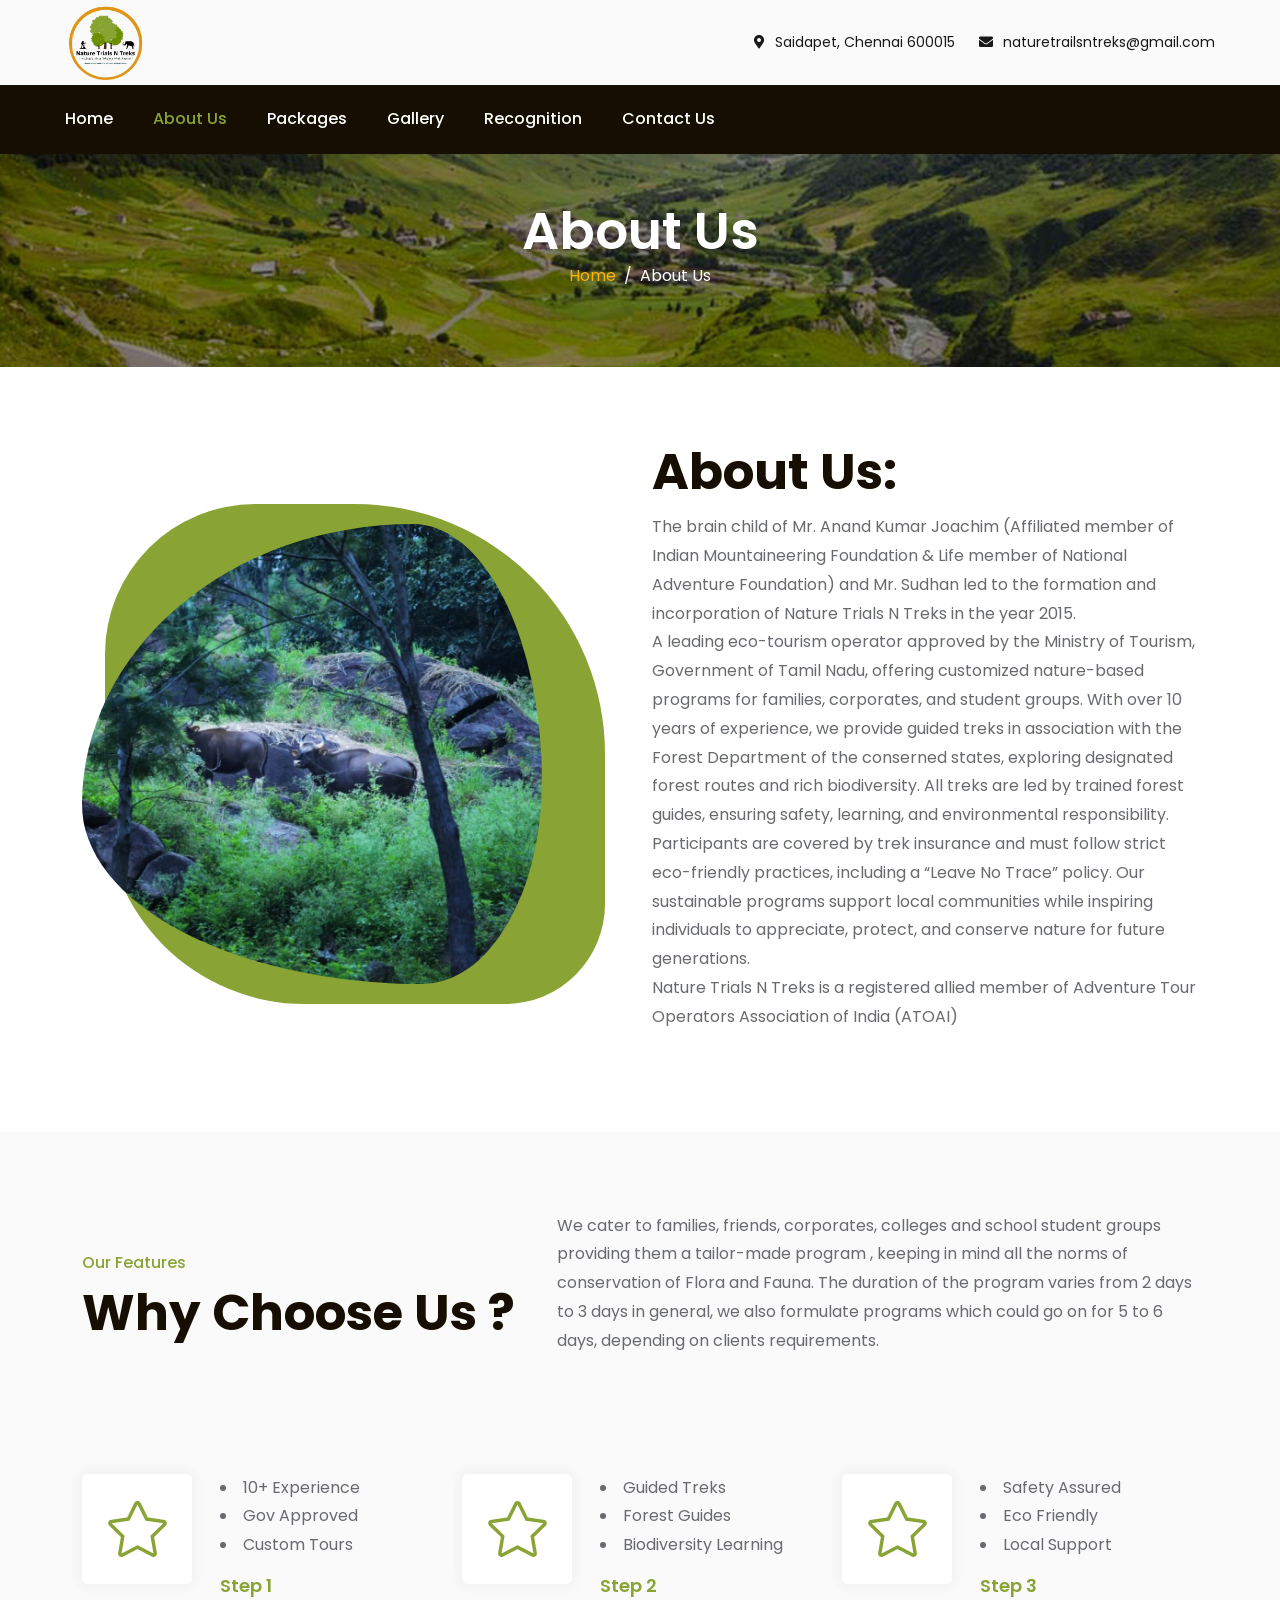
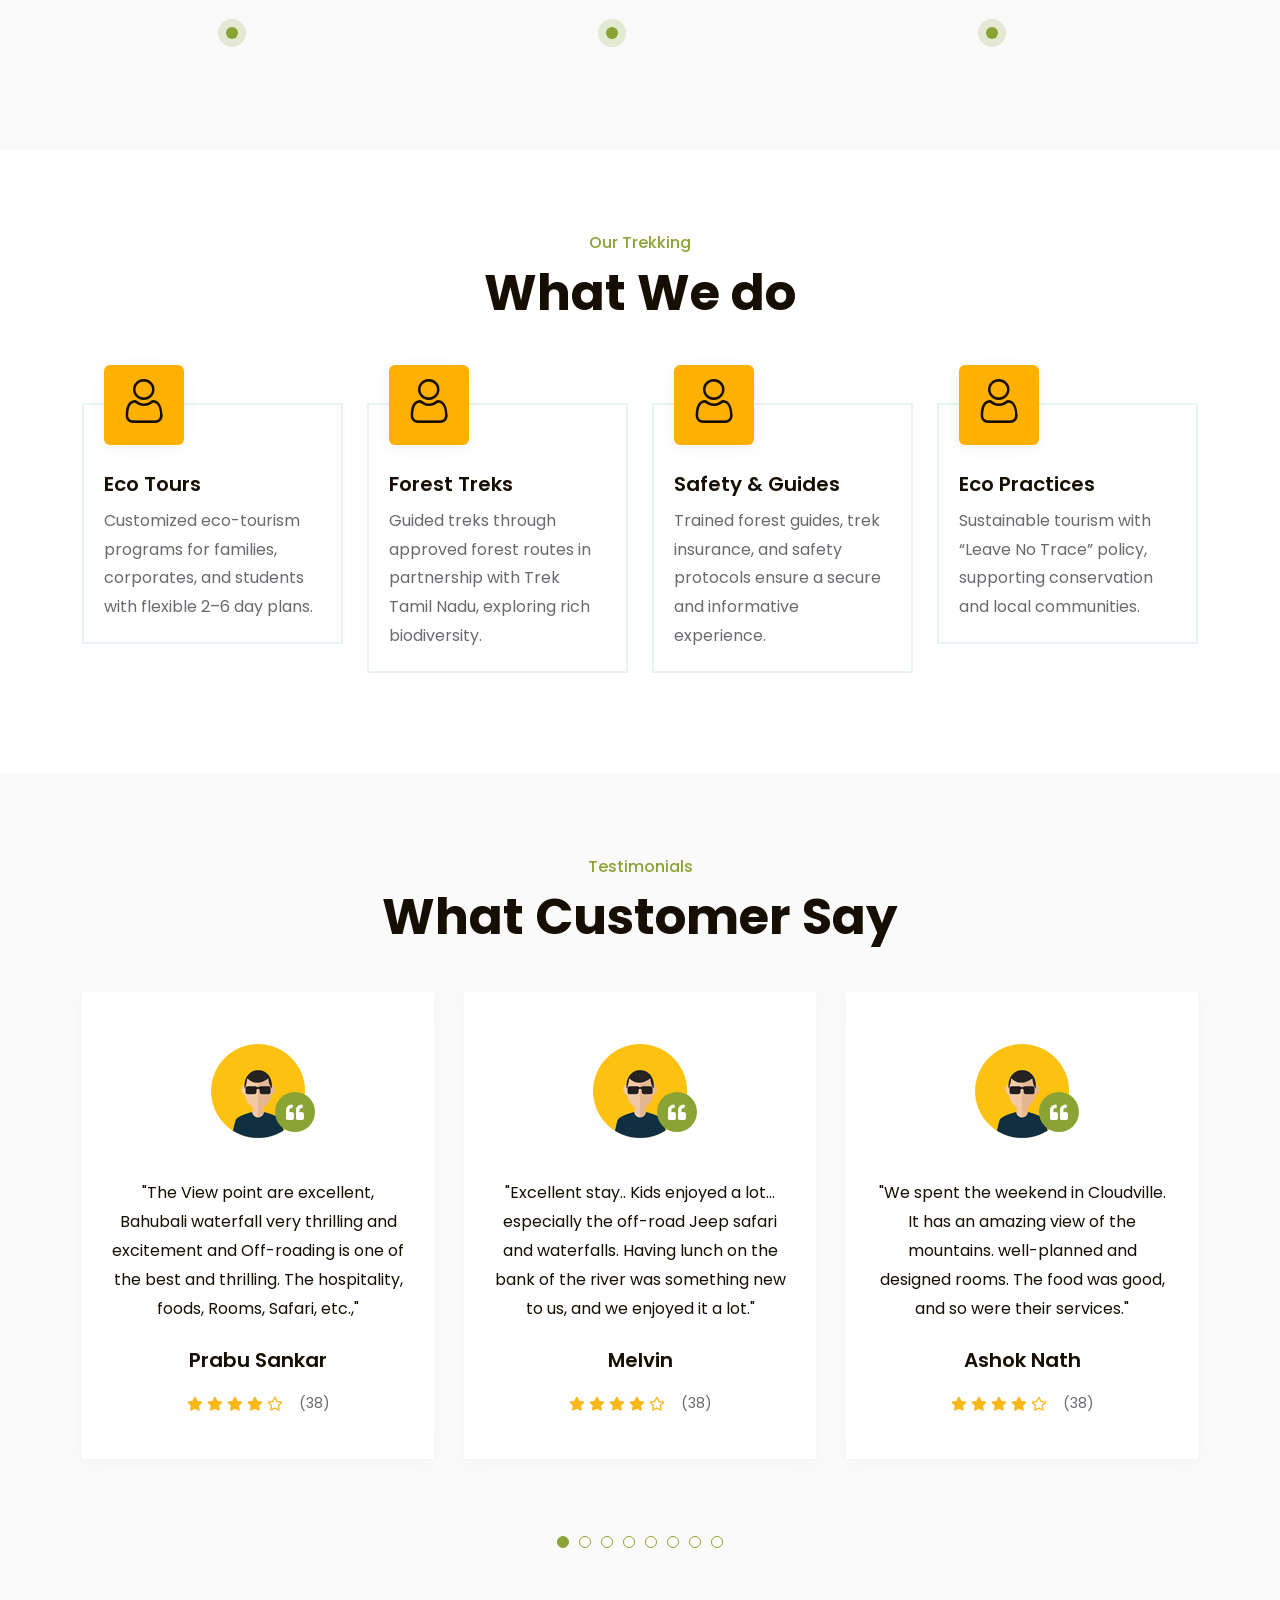
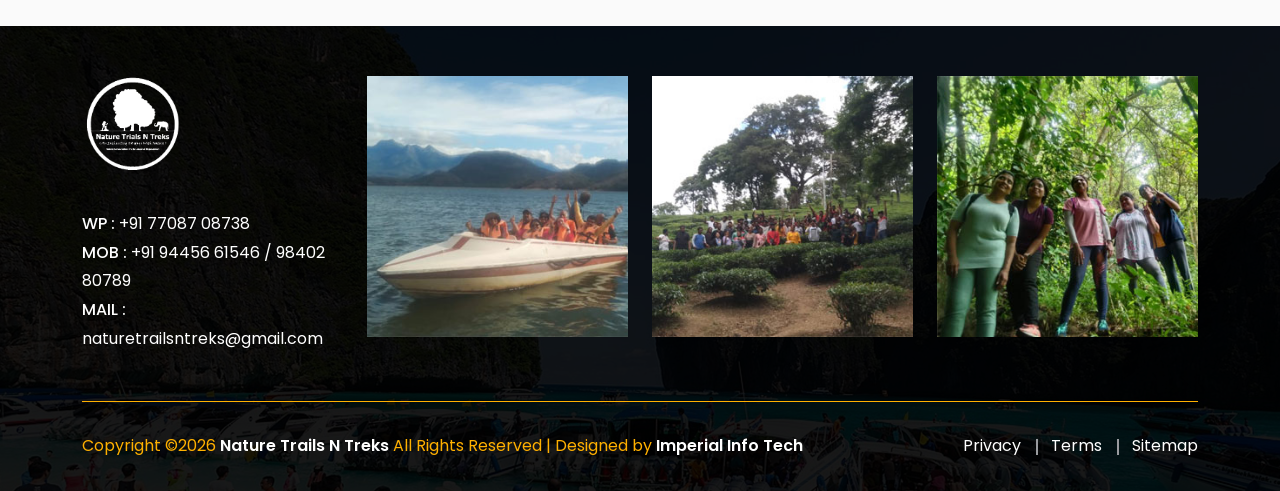
==== about.html @ 957588f3 "ssss" ====
<!DOCTYPE HTML>
<html lang="en">

<head>
  <meta charset="UTF-8">
  <meta name="viewport" content="width=device-width, initial-scale=1">
  <title>About Nature Trails N Treks | Eco Tourism & Guided Treks in Tamil Nadu</title>
  <meta name="title" content="About Nature Trails N Treks | Eco Tourism & Guided Treks in Tamil Nadu">
  <meta name="description"
    content="Learn about Nature Trails N Treks, a Tamil Nadu eco-tourism operator offering guided treks, nature programs, and responsible outdoor experiences.">
  <meta name="keywords"
    content="about Nature Trails N Treks, eco tourism Tamil Nadu, guided treks Tamil Nadu, responsible trekking, nature programs, Trek Tamil Nadu, outdoor learning">
  <meta name="author" content="Nature Trails N Treks">
  <meta name="robots" content="index, follow">
  <meta name="theme-color" content="#160e00">
  <link rel="canonical" href="https://naturetrailsntreks.com/about.html">

  <!-- Open Graph / Facebook -->
  <meta property="og:type" content="website">
  <meta property="og:url" content="https://naturetrailsntreks.com/about.html">
  <meta property="og:title" content="About Nature Trails N Treks | Eco Tourism & Guided Treks">
  <meta property="og:description"
    content="Discover our sustainable nature programs, trained forest guides, eco-friendly trekking practices, and commitment to conservation.">
  <meta property="og:image" content="https://naturetrailsntreks.com/assets/img/about-page.jpg">
  <meta property="og:site_name" content="Nature Trails N Treks">
  <meta property="og:locale" content="en_IN">

  <!-- Twitter -->
  <meta name="twitter:card" content="summary_large_image">
  <meta name="twitter:url" content="https://naturetrailsntreks.com/about.html">
  <meta name="twitter:title" content="About Nature Trails N Treks | Eco Tourism & Guided Treks">
  <meta name="twitter:description"
    content="Learn about our guided treks, eco-tourism programs, trained forest guides, and responsible travel practices in Tamil Nadu.">
  <meta name="twitter:image" content="https://naturetrailsntreks.com/assets/img/about-page.jpg">
  <link href="assets/css/plugins/bootstrap.min.css" rel="stylesheet">
  <link href="assets/css/plugins/slick.css" rel="stylesheet">
  <link href="assets/css/plugins/ion.rangeSlider.min.css" rel="stylesheet">
  <link href="assets/css/plugins/magnific-popup.css" rel="stylesheet">
  <link href="assets/css/plugins/nice-select.css" rel="stylesheet">
  <link href="assets/css/style.css" rel="stylesheet">
  <link rel="stylesheet" class="color-changing" href="assets/css/style.css">
  <link href="assets/fonts/flaticon/flaticon.css" rel="stylesheet">
  <link rel="icon" type="image/png" sizes="32x32" href="favicon.png">
  <link href="assets/fonts/font-awesome.min.css" rel="stylesheet">

</head>

<body class="btn-style-5 sigma_header-absolute btn-rounded sidebar-style-9">
  <!--Section Start-->

  <div class="sigma_aside-overlay aside-trigger-right">
  </div>
  <aside class="sigma_aside">

    <div class="sigma_logo-wrapper">
      <a class="sigma_logo" href="index.html">
        <img src="assets/img/logo.png" width="100px" alt="logo">
      </a>
    </div>
    <ul class="navbar-nav">
      <li class="menu-item">
        <a href="index.html">Home</a>

      </li>

      <li class="menu-item ">
        <a href="about.html">About Us</a>

      </li>
      <li class="menu-item ">
        <a href="packages.html">Packages</a>

      </li>
      <li class="menu-item">
        <a href="gallery.html">Gallery</a>

      </li>
      <li class="menu-item">
        <a href="recognitions.html">Blog</a>

      </li>
      <li class="menu-item">
        <a href="contact.html">Contact Us</a>

      </li>
    </ul>

    <ul class="sigma_header-controls-inner d-flex ptt">
      <li class="aside-toggle aside-trigger">
        <span></span>
        <span></span>
        <span></span>
      </li>
    </ul>
  </aside>
  <div class="sigma_aside-overlay aside-trigger">
  </div>
  <header class="sigma_header header-absolute style-5 other can-sticky">
    <div class="sigma_header-top dark-bg d-none d-md-block" style="background-color: #fafafa">
      <div class="container-fluid">
        <div class="sigma_header-top-inner">

          <div class="sigma_logo-wrapper">
            <a class="sigma_logo" href="index.html">
              <img src="./logont.png" alt="logo" width="80px">
            </a>
          </div>

          <div class="sigma_header-top-links">
            <ul class="sigma_header-top-nav">

              <li>
                <a href="#0" style="color: #000;">
                  <i class="fa fa-map-marker-alt"></i>
                  Saidapet, Chennai 600015
                </a>
              </li>

              <li>
                <a href="mailto: naturetrailsntreks@gmail.com" style="color: #000;">
                  <i class="fa fa-envelope"></i>
                  naturetrailsntreks@gmail.com
                </a>
              </li>



            </ul>
          </div>

        </div>
      </div>
    </div>
    <div class="sigma_header-middle">
      <div class="container-fluid" style="background-color: #160e00;">
        <div class="navbar">
          <div class="sigma_logo-wrapper dn">
            <a class="sigma_logo" href="index.html">
              <img src="assets/img/logo-light.png" alt="logo" width="60px">
            </a>
          </div>
          <ul class="navbar-nav">
            <li class="menu-item menu-item-has-children ">
              <a href="index.html">Home</a>

            </li>

            <li class="menu-item menu-item-has-children active">
              <a href="about.html">About Us</a>

            </li>
            <li class="menu-item menu-item-has-children">
              <a href="packages.html">Packages</a>

            </li>

            <li class="menu-item menu-item-has-children">
              <a href="gallery.html">Gallery</a>

            </li>
            <li class="menu-item menu-item-has-children">
              <a href="recognitions.html">Recognition</a>

            </li>
            <li class="menu-item menu-item-has-children">
              <a href="contact.html">Contact Us</a>

            </li>
          </ul>

          <div class="sigma_header-controls style-2">
            <ul class="sigma_header-controls-inner">
              <li class="aside-toggle aside-trigger">
                <span></span>
                <span></span>
                <span></span>
              </li>
            </ul>
          </div>
        </div>
      </div>
    </div>
  </header>
  <div class="search-form-wrapper">
    <div class="search-trigger sigma_close">
      <span></span>
      <span></span>
    </div>
    <form class="search-form" method="post">
      <input type="text" placeholder="Search..." value="">
      <button type="submit" class="search-btn">
        <i class="fal fa-search m-0"></i>
      </button>
    </form>
  </div>
  <!--Section End-->
  <!--Section Start-->
  <div class="sigma_banner style-8 with-form">
    <div class="sigma_banner-slider">
      <div class="banner-slider-inner bg-center bg-cover dark-overlay ptab"
        style="background-image: url('assets/img/laboratory/1920x1280.jpg');">
        <div class="sigma_banner-text text-center">
          <div class="container">
            <div class="sigma_subheader-inner">
              <h1 style="color: #fff;">About Us</h1>
            </div>
            <ol class="breadcrumb">
              <li class="breadcrumb-item">
                <a class="btn-link" href="#">Home</a>
              </li>
              <li class="breadcrumb-item active" aria-current="page" style="color: #fff;">About Us</li>
            </ol>
          </div>
        </div>
      </div>
    </div>
  </div>
  <!--Section End-->
  <!--Section Start-->
  <div class="section section-padding">
    <div class="container pdtp1 pdbt2">
      <div class="row align-items-center">
        <div class="col-lg-6">
          <div class="sigma_about style-9 w-100 h-100">
            <div class="sigma_about-image-wrapper">
              <div class="sigma_about-image">
                <img src="assets/img/about-page.jpg" alt="img">
              </div>
            </div>
          </div>
        </div>
        <div class="col-lg-6">
          <div class="sigma_about style-9 mt-5 mt-lg-0">
            <div class="section-title">
              <h3 class="title mb-3">About Us:</h3>
            </div>
            <div class="sigma_about-content">
              <div class="row">
                <div class="col-md-12">
                  <div class="sigma_info style-15">
                    <div class="sigma_info-description">
                      <p>The brain child of Mr. Anand Kumar Joachim (Affiliated member of Indian Mountaineering
                        Foundation & Life member of National Adventure Foundation) and Mr. Sudhan led to the formation
                        and incorporation of Nature Trials N Treks in the year 2015.</p>
                      <p>A leading eco-tourism operator approved by the Ministry of Tourism, Government of Tamil Nadu,
                        offering customized nature-based programs for families, corporates, and student groups. With
                        over 10 years of experience, we provide guided treks in association with the Forest Department
                        of the conserned states, exploring designated forest routes and rich biodiversity. All treks are
                        led by trained forest guides, ensuring safety, learning, and environmental responsibility.
                        Participants are covered by trek insurance and must follow strict eco-friendly practices,
                        including a “Leave No Trace” policy. Our sustainable programs support local communities while
                        inspiring individuals to appreciate, protect, and conserve nature for future generations. <br>
                        Nature Trials N Treks is a registered allied member of Adventure Tour Operators Association of
                        India (ATOAI)
                      </p>

                    </div>
                  </div>
                </div>

              </div>

            </div>
          </div>
        </div>
      </div>
    </div>
  </div>
  <!--Section End-->

  <!--Section Start-->
  <div class="section section-padding bg-gray">
    <div class="container pdtp1">
      <div class="row align-items-center mb-5">
        <div class="col-lg-5">
          <div class="section-title">
            <span class="subtitle">Our Features</span>
            <h3 class="title mb-0">Why Choose Us ?</h3>
          </div>
        </div>
        <div class="col-lg-7">
          <p class="mb-0">
          <p>
            We cater to families, friends, corporates, colleges and school student groups providing them a tailor-made
            program , keeping in mind all the norms of conservation of Flora and Fauna.

            The duration of the program varies from 2 days to 3 days in general, we also formulate programs which could
            go on for 5 to 6 days, depending on clients requirements.
          </p>
          </p>
        </div>
        <div class="pdtp"></div>

      </div>
      <div class="row sigma_info-wrapper style-25">
        <div class="col-lg-4 col-md-6">
          <div class="sigma_info style-25 d-block d-xl-flex">
            <div class="sigma_info-title">
              <span class="sigma_info-icon">

                <i class="fal fa-star"></i>

              </span>
            </div>
            <div class="sigma_info-description mt-4 mt-xl-0">
              <li>10+ Experience</li>

              <li>Gov Approved</li>

              <li>Custom Tours</li>
              <span class="steps">Step 1</span>
              <span class="pulsive-dot"></span>
            </div>
          </div>
        </div>
        <div class="col-lg-4 col-md-6">
          <div class="sigma_info style-25 d-block d-xl-flex">
            <div class="sigma_info-title">
              <span class="sigma_info-icon">

                <i class="fal fa-star"></i>

              </span>
            </div>
            <div class="sigma_info-description mt-4 mt-xl-0">
              <li>Guided Treks</li>

              <li>Forest Guides</li>

              <li>Biodiversity Learning</li>
              <span class="steps">Step 2</span>
              <span class="pulsive-dot"></span>
            </div>
          </div>
        </div>
        <div class="col-lg-4 col-md-6">
          <div class="sigma_info style-25 d-block d-xl-flex">
            <div class="sigma_info-title">
              <span class="sigma_info-icon">

                <i class="fal fa-star"></i>

              </span>
            </div>
            <div class="sigma_info-description mt-4 mt-xl-0">
              <li>Safety Assured</li>

              <li>Eco Friendly</li>

              <li>Local Support</li>
              <span class="steps">Step 3</span>
              <span class="pulsive-dot"></span>
            </div>
          </div>
        </div>
      </div>
    </div>
  </div>
  <!--Section End-->

  <!--Section Start-->
  <div class="section section-padding">
    <div class="container pdtp1">
      <div class="section-title centered">
        <span class="subtitle">Our Trekking</span>
        <h3 class="title">What We do</h3>
      </div>
      <div class="row">
        <div class="col-lg-3 col-md-4 col-sm-6">
          <div class="sigma_service style-16">
            <div class="sigma_service-thumb">
              <i class="flaticon-user"></i>
            </div>
            <div class="sigma_service-body">
              <h5>
                <a href="#0">Eco Tours</a>
              </h5>
              <p>
                Customized eco-tourism programs for families, corporates, and students with flexible 2–6 day plans.
              </p>

            </div>
          </div>
        </div>
        <div class="col-lg-3 col-md-4 col-sm-6">
          <div class="sigma_service style-16">
            <div class="sigma_service-thumb">
              <i class="flaticon-user"></i>
            </div>
            <div class="sigma_service-body">
              <h5>
                <a href="#0">Forest Treks</a>
              </h5>
              <p>
                Guided treks through approved forest routes in partnership with Trek Tamil Nadu, exploring rich
                biodiversity.
              </p>

            </div>
          </div>
        </div>
        <div class="col-lg-3 col-md-4 col-sm-6">
          <div class="sigma_service style-16">
            <div class="sigma_service-thumb">
              <i class="flaticon-user"></i>
            </div>
            <div class="sigma_service-body">
              <h5>
                <a href="#0">Safety & Guides</a>
              </h5>
              <p>
                Trained forest guides, trek insurance, and safety protocols ensure a secure and informative experience.
              </p>

            </div>
          </div>
        </div>
        <div class="col-lg-3 col-md-4 col-sm-6">
          <div class="sigma_service style-16">
            <div class="sigma_service-thumb">
              <i class="flaticon-user"></i>
            </div>
            <div class="sigma_service-body">
              <h5>
                <a href="#0">Eco Practices</a>
              </h5>
              <p>
                Sustainable tourism with “Leave No Trace” policy, supporting conservation and local communities.
              </p>

            </div>
          </div>
        </div>
      </div>


    </div>
  </div>
  <!--Section End-->



  <!--Section End-->



  <!--Section Start-->
  <div class="section section-padding bg-gray">
    <div class="container pdtp1 pdbt2">
      <div class="section-title centered">
        <span class="subtitle">Testimonials</span>
        <h3 class="title">What Customer Say</h3>
      </div>
      <div class="sigma_testimonial-slider-5">
        <div class="sigma_testimonial bg-white  style-13">
          <div class="sigma_testimonial-thumb">
            <img src="assets/img/home-1/100x100.png" alt="testimonial">
            <span class="fas fa-quote-left sigma_testimonial-icon"></span>
          </div>
          <div class="sigma_testimonial-body">
            <p style="color: #160e00;">"Excellent stay.. Kids enjoyed a lot… especially the off-road Jeep safari and
              waterfalls. Having lunch on the bank of the river was something new to us, and we enjoyed it a lot."</p>
            <div class="sigma_author-block">
              <h5>
                Melvin
              </h5>
              <div class="sigma_rating">
                <i class="fas fa-star"></i>
                <i class="fas fa-star"></i>
                <i class="fas fa-star"></i>
                <i class="fas fa-star"></i>
                <i class="far fa-star"></i>
                <span class="ms-3">(38)</span>
              </div>
            </div>
          </div>
        </div>
        <div class="sigma_testimonial bg-white style-13">
          <div class="sigma_testimonial-thumb">
            <img src="assets/img/home-1/100x100-0.png" alt="testimonial">
            <span class="fas fa-quote-left sigma_testimonial-icon"></span>
          </div>
          <div class="sigma_testimonial-body">
            <p style="color: #160e00;">"We spent the weekend in Cloudville. It has an amazing view of the mountains.
              well-planned and designed rooms. The food was good, and so were their services."</p>
            <div class="sigma_author-block">
              <h5>

                Ashok Nath

              </h5>
              <div class="sigma_rating">
                <i class="fas fa-star"></i>
                <i class="fas fa-star"></i>
                <i class="fas fa-star"></i>
                <i class="fas fa-star"></i>
                <i class="far fa-star"></i>
                <span class="ms-3">(38)</span>
              </div>
            </div>
          </div>
        </div>
        <div class="sigma_testimonial bg-white style-13">
          <div class="sigma_testimonial-thumb">
            <img src="assets/img/home-1/100x100-1.png" alt="testimonial">
            <span class="fas fa-quote-left sigma_testimonial-icon"></span>
          </div>
          <div class="sigma_testimonial-body">
            <p style="color: #160e00;">"Awesome place to stay and friendly staff. We stayed there for two days, and they
              coordinated everything for our local visits. Highly recommended for families, it's a calm place."</p>
            <div class="sigma_author-block">
              <h5>

                Nagarajan

              </h5>
              <div class="sigma_rating">
                <i class="fas fa-star"></i>
                <i class="fas fa-star"></i>
                <i class="fas fa-star"></i>
                <i class="fas fa-star"></i>
                <i class="far fa-star"></i>
                <span class="ms-3">(38)</span>
              </div>
            </div>
          </div>
        </div>
        <div class="sigma_testimonial bg-white style-13">
          <div class="sigma_testimonial-thumb">
            <img src="assets/img/home-1/100x100-0.png" alt="testimonial">
            <span class="fas fa-quote-left sigma_testimonial-icon"></span>
          </div>
          <div class="sigma_testimonial-body">
            <p style="color: #160e00;">"We spent a girls' weekend at the Farmville Resort and had the best time ever!
              The hotel atmosphere was great and was more than what we were originally expecting!"</p>
            <div class="sigma_author-block">
              <h5>

                Chinmayi

              </h5>
              <div class="sigma_rating">
                <i class="fas fa-star"></i>
                <i class="fas fa-star"></i>
                <i class="fas fa-star"></i>
                <i class="fas fa-star"></i>
                <i class="far fa-star"></i>
                <span class="ms-3">(38)</span>
              </div>
            </div>
          </div>
        </div>

        <div class="sigma_testimonial bg-white style-13">
          <div class="sigma_testimonial-thumb">
            <img src="assets/img/home-1/100x100-0.png" alt="testimonial">
            <span class="fas fa-quote-left sigma_testimonial-icon"></span>
          </div>
          <div class="sigma_testimonial-body">
            <p style="color: #160e00;">"The location is amazing, the off-road experience and the way things are
              organized it's brilliant. Hospitality is amazing, amazing food quality, taste etc. "</p>
            <div class="sigma_author-block">
              <h5>

                Arun

              </h5>
              <div class="sigma_rating">
                <i class="fas fa-star"></i>
                <i class="fas fa-star"></i>
                <i class="fas fa-star"></i>
                <i class="fas fa-star"></i>
                <i class="far fa-star"></i>
                <span class="ms-3">(38)</span>
              </div>
            </div>
          </div>
        </div>

        <div class="sigma_testimonial bg-white style-13">
          <div class="sigma_testimonial-thumb">
            <img src="assets/img/home-1/100x100-0.png" alt="testimonial">
            <span class="fas fa-quote-left sigma_testimonial-icon"></span>
          </div>
          <div class="sigma_testimonial-body">
            <p style="color: #160e00;">"Very nice place wonderful moment, marakka mudiya ninaivugal, kandippa ellarum
              ponga,adventure trekking kupdu povanga angaye oru river la namaku lunch um kodukkuranga. "</p>
            <div class="sigma_author-block">
              <h5>

                Samdasan Karthi

              </h5>
              <div class="sigma_rating">
                <i class="fas fa-star"></i>
                <i class="fas fa-star"></i>
                <i class="fas fa-star"></i>
                <i class="fas fa-star"></i>
                <i class="far fa-star"></i>
                <span class="ms-3">(38)</span>
              </div>
            </div>
          </div>
        </div>

        <div class="sigma_testimonial bg-white style-13">
          <div class="sigma_testimonial-thumb">
            <img src="assets/img/home-1/100x100-0.png" alt="testimonial">
            <span class="fas fa-quote-left sigma_testimonial-icon"></span>
          </div>
          <div class="sigma_testimonial-body">
            <p style="color: #160e00;">"We have visited the place and its absolute pleasent to stay. People's have taken
              a complete care on the guest.Beautiful location and view points are awesome."</p>
            <div class="sigma_author-block">
              <h5>

                Nivethan S

              </h5>
              <div class="sigma_rating">
                <i class="fas fa-star"></i>
                <i class="fas fa-star"></i>
                <i class="fas fa-star"></i>
                <i class="fas fa-star"></i>
                <i class="far fa-star"></i>
                <span class="ms-3">(38)</span>
              </div>
            </div>
          </div>
        </div>

        <div class="sigma_testimonial bg-white style-13">
          <div class="sigma_testimonial-thumb">
            <img src="assets/img/home-1/100x100-0.png" alt="testimonial">
            <span class="fas fa-quote-left sigma_testimonial-icon"></span>
          </div>
          <div class="sigma_testimonial-body">
            <p style="color: #160e00;">"The View point are excellent, Bahubali waterfall very thrilling and excitement
              and Off-roading is one of the best and thrilling. The hospitality, foods, Rooms, Safari, etc.,"</p>
            <div class="sigma_author-block">
              <h5>

                Prabu Sankar

              </h5>
              <div class="sigma_rating">
                <i class="fas fa-star"></i>
                <i class="fas fa-star"></i>
                <i class="fas fa-star"></i>
                <i class="fas fa-star"></i>
                <i class="far fa-star"></i>
                <span class="ms-3">(38)</span>
              </div>
            </div>
          </div>
        </div>
      </div>
    </div>
  </div>
  <!--Section End-->
  <!--Section End-->

  <!--Section Start-->
  <footer class="sigma_footer style-5 pb-0">
    <div class="section ptp sigma_product-sec2 style-102 bg-cover bg-center"
      style="background-image: url('assets/img/shop/pharmacy/1920x800.jpg');">

      <div class="sigma_footer-middle">
        <div class="container">
          <div class="row">
            <div class="col-lg-3">
              <div class="sigma_footer-widget">
                <div class="sigma_footer-logo mb-4">
                  <img src="assets/img/logo-light.png" width="100px" alt="logo">
                </div>
                <div class="row">
                  <form method="post">
                    <p class="mb-0 mt-3" style="color: #fff;"><b>WP : </b> +91 77087 08738 <br>
                      <b>MOB : </b> +91 94456 61546 / 98402 80789 <br>
                      <b>MAIL : </b> naturetrailsntreks@gmail.com
                    </p>
                  </form>
                </div>

              </div>
            </div>

            <div class="col-lg-3">
              <div class="sigma_footer-widget">
                <div class="sigma_footer-logo mb-4">
                  <img src="assets/img/foot-1.jpg">
                </div>


              </div>
            </div>

            <div class="col-lg-3">
              <div class="sigma_footer-widget">
                <div class="sigma_footer-logo mb-4">
                  <img src="assets/img/foot-2.jpg">
                </div>


              </div>
            </div>

            <div class="col-lg-3">
              <div class="sigma_footer-widget">
                <div class="sigma_footer-logo mb-4">
                  <img src="assets/img/foot-3.jpg">
                </div>


              </div>
            </div>


          </div>
        </div>
      </div>
      <div class="container">
        <div class="sigma_footer-bottom d-block d-sm-flex align-items-center justify-content-between"
          style="border-top: 1px solid #ffb000;">
          <div class="sigma_footer-copyright mt-0 mb-3 mb-sm-0">
            <p class="mb-0" style="color: #ffb000;">Copyright ©2026
              <a href="https://naturetrailsntreks.com" target="_blank"> Nature Trails N Treks</a>
              All Rights Reserved | Designed by <a href="https://impinfo.in" target="_blank"> Imperial Info Tech</a>
            </p>
          </div>
          <ul class="sigma_footer-links">
            <li>
              <a href="resort-policy.html">Privacy</a>
            </li>
            <li>
              <a href="terms-conditions.html">Terms</a>
            </li>
            <li>
              <a href="#0">Sitemap</a>
            </li>

          </ul>
        </div>
      </div>
    </div>
  </footer>
  <!--Section End-->

  <!--Section Start-->
  <div class="sigma_top style-4">
    <i class="far fa-angle-double-up"></i>
    <i class="far fa-angle-double-up"></i>
  </div>
  <!--Section End-->



  <!-- Theme skins -->

  <script src="assets/js/plugins/jquery-3.4.1.min.js"></script>
  <script src="assets/js/plugins/popper.min.js"></script>
  <script src="assets/js/plugins/bootstrap.min.js"></script>
  <script src="assets/js/plugins/slick.min.js"></script>

  <script src="assets/js/plugins/imagesloaded.min.js"></script>
  <script src="assets/js/plugins/isotope.pkgd.min.js"></script>
  <script src="assets/js/plugins/jquery.magnific-popup.min.js"></script>
  <script src="assets/js/plugins/jquery.nice-select.js"></script>
  <script src="assets/js/plugins/jquery.counterup.min.js"></script>
  <script src="assets/js/plugins/jquery.inview.min.js"></script>
  <script src="assets/js/plugins/ion.rangeSlider.min.js"></script>
  <script src="assets/js/main.js"></script>
  <!-- Contact form -->
  <script src="assets/js/jquery.validate.min.js"></script>
  <script src="assets/js/form.js"></script>

  <script>
    (function (w, d, s, u) {
      w.gbwawc = {
        url: u,
        options: {
          waId: "+91 9841446698",
          siteName: "The Farmville",
          siteTag: " Available",
          siteLogo: "#",
          widgetPosition: "RIGHT",
          triggerMessage: "Message Us",
          welcomeMessage: "Welcome to The Farmville. \nHow Can We help you?",
          brandColor: "#25D366",
          messageText: "",
          replyOptions: ['', '', ''],
        },
      };
      var h = d.getElementsByTagName(s)[0],
        j = d.createElement(s);
      j.async = true;
      j.src = u + "/whatsapp-widget.min.js?_=" + Math.random();
      h.parentNode.insertBefore(j, h);
    })(window, document, "script", "https://waw.gallabox.com");
    $(".flex-nowrap").css("display", "none");



  </script>
</body>

</html>
---- assets/css/plugins/ion.rangeSlider.min.css ----
/*!Ion.RangeSlider, 2.3.1, © Denis Ineshin, 2010 - 2019, IonDen.com, Build date: 2019-12-19 16:51:02*/.irs{position:relative;display:block;-webkit-touch-callout:none;-webkit-user-select:none;-khtml-user-select:none;-moz-user-select:none;-ms-user-select:none;user-select:none;font-size:12px;font-family:Arial,sans-serif}.irs-line{position:relative;display:block;overflow:hidden;outline:none !important}.irs-bar{position:absolute;display:block;left:0;width:0}.irs-shadow{position:absolute;display:none;left:0;width:0}.irs-handle{position:absolute;display:block;box-sizing:border-box;cursor:default;z-index:1}.irs-handle.type_last{z-index:2}.irs-min,.irs-max{position:absolute;display:block;cursor:default}.irs-min{left:0}.irs-max{right:0}.irs-from,.irs-to,.irs-single{position:absolute;display:block;top:0;left:0;cursor:default;white-space:nowrap}.irs-grid{position:absolute;display:none;bottom:0;left:0;width:100%;height:20px}.irs-with-grid .irs-grid{display:block}.irs-grid-pol{position:absolute;top:0;left:0;width:1px;height:8px;background:#000}.irs-grid-pol.small{height:4px}.irs-grid-text{position:absolute;bottom:0;left:0;white-space:nowrap;text-align:center;font-size:9px;line-height:9px;padding:0 3px;color:#000}.irs-disable-mask{position:absolute;display:block;top:0;left:-1%;width:102%;height:100%;cursor:default;background:rgba(0,0,0,0);z-index:2}.lt-ie9 .irs-disable-mask{background:#000;filter:alpha(opacity=0);cursor:not-allowed}.irs-disabled{opacity:.4}.irs-hidden-input{position:absolute !important;display:block !important;top:0 !important;left:0 !important;width:0 !important;height:0 !important;font-size:0 !important;line-height:0 !important;padding:0 !important;margin:0 !important;overflow:hidden;outline:none !important;z-index:-9999 !important;background:none !important;border-style:solid !important;border-color:transparent !important}.irs--flat{height:40px}.irs--flat.irs-with-grid{height:60px}.irs--flat .irs-line{top:25px;height:12px;background-color:#e1e4e9;border-radius:4px}.irs--flat .irs-bar{top:25px;height:12px;background-color:#ed5565}.irs--flat .irs-bar--single{border-radius:4px 0 0 4px}.irs--flat .irs-shadow{height:1px;bottom:16px;background-color:#e1e4e9}.irs--flat .irs-handle{top:22px;width:16px;height:18px;background-color:transparent}.irs--flat .irs-handle>i:first-child{position:absolute;display:block;top:0;left:50%;width:2px;height:100%;margin-left:-1px;background-color:#da4453}.irs--flat .irs-handle.state_hover>i:first-child,.irs--flat .irs-handle:hover>i:first-child{background-color:#a43540}.irs--flat .irs-min,.irs--flat .irs-max{top:0;padding:1px 3px;color:#999;font-size:10px;line-height:1.333;text-shadow:none;background-color:#e1e4e9;border-radius:4px}.irs--flat .irs-from,.irs--flat .irs-to,.irs--flat .irs-single{color:white;font-size:10px;line-height:1.333;text-shadow:none;padding:1px 5px;background-color:#ed5565;border-radius:4px}.irs--flat .irs-from:before,.irs--flat .irs-to:before,.irs--flat .irs-single:before{position:absolute;display:block;content:"";bottom:-6px;left:50%;width:0;height:0;margin-left:-3px;overflow:hidden;border:3px solid transparent;border-top-color:#ed5565}.irs--flat .irs-grid-pol{background-color:#e1e4e9}.irs--flat .irs-grid-text{color:#999}.irs--big{height:55px}.irs--big.irs-with-grid{height:70px}.irs--big .irs-line{top:33px;height:12px;background-color:white;background:linear-gradient(to bottom, #ddd -50%, white 150%);border:1px solid #ccc;border-radius:12px}.irs--big .irs-bar{top:33px;height:12px;background-color:#92bce0;border:1px solid #428bca;background:linear-gradient(to bottom, #ffffff 0%, #428bca 30%, #b9d4ec 100%);box-shadow:inset 0 0 1px 1px rgba(255,255,255,0.5)}.irs--big .irs-bar--single{border-radius:12px 0 0 12px}.irs--big .irs-shadow{height:1px;bottom:16px;background-color:rgba(66,139,202,0.5)}.irs--big .irs-handle{top:25px;width:30px;height:30px;border:1px solid rgba(0,0,0,0.3);background-color:#cbcfd5;background:linear-gradient(to bottom, white 0%, #B4B9BE 30%, white 100%);box-shadow:1px 1px 2px rgba(0,0,0,0.2),inset 0 0 3px 1px white;border-radius:30px}.irs--big .irs-handle.state_hover,.irs--big .irs-handle:hover{border-color:rgba(0,0,0,0.45);background-color:#939ba7;background:linear-gradient(to bottom, white 0%, #919BA5 30%, white 100%)}.irs--big .irs-min,.irs--big .irs-max{top:0;padding:1px 5px;color:white;text-shadow:none;background-color:#9f9f9f;border-radius:3px}.irs--big .irs-from,.irs--big .irs-to,.irs--big .irs-single{color:white;text-shadow:none;padding:1px 5px;background-color:#428bca;background:linear-gradient(to bottom, #428bca 0%, #3071a9 100%);border-radius:3px}.irs--big .irs-grid-pol{background-color:#428bca}.irs--big .irs-grid-text{color:#428bca}.irs--modern{height:55px}.irs--modern.irs-with-grid{height:55px}.irs--modern .irs-line{top:25px;height:5px;background-color:#d1d6e0;background:linear-gradient(to bottom, #e0e4ea 0%, #d1d6e0 100%);border:1px solid #a3adc1;border-bottom-width:0;border-radius:5px}.irs--modern .irs-bar{top:25px;height:5px;background:#20b426;background:linear-gradient(to bottom, #20b426 0%, #18891d 100%)}.irs--modern .irs-bar--single{border-radius:5px 0 0 5px}.irs--modern .irs-shadow{height:1px;bottom:21px;background-color:rgba(209,214,224,0.5)}.irs--modern .irs-handle{top:37px;width:12px;height:13px;border:1px solid #a3adc1;border-top-width:0;box-shadow:1px 1px 1px rgba(0,0,0,0.1);border-radius:0 0 3px 3px}.irs--modern .irs-handle>i:nth-child(1){position:absolute;display:block;top:-4px;left:1px;width:6px;height:6px;border:1px solid #a3adc1;background:white;transform:rotate(45deg)}.irs--modern .irs-handle>i:nth-child(2){position:absolute;display:block;box-sizing:border-box;top:0;left:0;width:10px;height:12px;background:#e9e6e6;background:linear-gradient(to bottom, white 0%, #e9e6e6 100%);border-radius:0 0 3px 3px}.irs--modern .irs-handle>i:nth-child(3){position:absolute;display:block;box-sizing:border-box;top:3px;left:3px;width:4px;height:5px;border-left:1px solid #a3adc1;border-right:1px solid #a3adc1}.irs--modern .irs-handle.state_hover,.irs--modern .irs-handle:hover{border-color:#7685a2;background:#c3c7cd;background:linear-gradient(to bottom, #ffffff 0%, #919ba5 30%, #ffffff 100%)}.irs--modern .irs-handle.state_hover>i:nth-child(1),.irs--modern .irs-handle:hover>i:nth-child(1){border-color:#7685a2}.irs--modern .irs-handle.state_hover>i:nth-child(3),.irs--modern .irs-handle:hover>i:nth-child(3){border-color:#48536a}.irs--modern .irs-min,.irs--modern .irs-max{top:0;font-size:10px;line-height:1.333;text-shadow:none;padding:1px 5px;color:white;background-color:#d1d6e0;border-radius:5px}.irs--modern .irs-from,.irs--modern .irs-to,.irs--modern .irs-single{font-size:10px;line-height:1.333;text-shadow:none;padding:1px 5px;background-color:#20b426;color:white;border-radius:5px}.irs--modern .irs-from:before,.irs--modern .irs-to:before,.irs--modern .irs-single:before{position:absolute;display:block;content:"";bottom:-6px;left:50%;width:0;height:0;margin-left:-3px;overflow:hidden;border:3px solid transparent;border-top-color:#20b426}.irs--modern .irs-grid{height:25px}.irs--modern .irs-grid-pol{background-color:#dedede}.irs--modern .irs-grid-text{color:silver;font-size:13px}.irs--sharp{height:50px;font-size:12px;line-height:1}.irs--sharp.irs-with-grid{height:57px}.irs--sharp .irs-line{top:30px;height:2px;background-color:black;border-radius:2px}.irs--sharp .irs-bar{top:30px;height:2px;background-color:#ee22fa}.irs--sharp .irs-bar--single{border-radius:2px 0 0 2px}.irs--sharp .irs-shadow{height:1px;bottom:21px;background-color:rgba(0,0,0,0.5)}.irs--sharp .irs-handle{top:25px;width:10px;height:10px;background-color:#a804b2}.irs--sharp .irs-handle>i:first-child{position:absolute;display:block;top:100%;left:0;width:0;height:0;border:5px solid transparent;border-top-color:#a804b2}.irs--sharp .irs-handle.state_hover,.irs--sharp .irs-handle:hover{background-color:black}.irs--sharp .irs-handle.state_hover>i:first-child,.irs--sharp .irs-handle:hover>i:first-child{border-top-color:black}.irs--sharp .irs-min,.irs--sharp .irs-max{color:white;font-size:14px;line-height:1;top:0;padding:3px 4px;opacity:.4;background-color:#a804b2;border-radius:2px}.irs--sharp .irs-from,.irs--sharp .irs-to,.irs--sharp .irs-single{font-size:14px;line-height:1;text-shadow:none;padding:3px 4px;background-color:#a804b2;color:white;border-radius:2px}.irs--sharp .irs-from:before,.irs--sharp .irs-to:before,.irs--sharp .irs-single:before{position:absolute;display:block;content:"";bottom:-6px;left:50%;width:0;height:0;margin-left:-3px;overflow:hidden;border:3px solid transparent;border-top-color:#a804b2}.irs--sharp .irs-grid{height:25px}.irs--sharp .irs-grid-pol{background-color:#dedede}.irs--sharp .irs-grid-text{color:silver;font-size:13px}.irs--round{height:50px}.irs--round.irs-with-grid{height:65px}.irs--round .irs-line{top:36px;height:4px;background-color:#dee4ec;border-radius:4px}.irs--round .irs-bar{top:36px;height:4px;background-color:#006cfa}.irs--round .irs-bar--single{border-radius:4px 0 0 4px}.irs--round .irs-shadow{height:4px;bottom:21px;background-color:rgba(222,228,236,0.5)}.irs--round .irs-handle{top:26px;width:24px;height:24px;border:4px solid #006cfa;background-color:white;border-radius:24px;box-shadow:0 1px 3px rgba(0,0,255,0.3)}.irs--round .irs-handle.state_hover,.irs--round .irs-handle:hover{background-color:#f0f6ff}.irs--round .irs-min,.irs--round .irs-max{color:#333;font-size:14px;line-height:1;top:0;padding:3px 5px;background-color:rgba(0,0,0,0.1);border-radius:4px}.irs--round .irs-from,.irs--round .irs-to,.irs--round .irs-single{font-size:14px;line-height:1;text-shadow:none;padding:3px 5px;background-color:#006cfa;color:white;border-radius:4px}.irs--round .irs-from:before,.irs--round .irs-to:before,.irs--round .irs-single:before{position:absolute;display:block;content:"";bottom:-6px;left:50%;width:0;height:0;margin-left:-3px;overflow:hidden;border:3px solid transparent;border-top-color:#006cfa}.irs--round .irs-grid{height:25px}.irs--round .irs-grid-pol{background-color:#dedede}.irs--round .irs-grid-text{color:silver;font-size:13px}.irs--square{height:50px}.irs--square.irs-with-grid{height:60px}.irs--square .irs-line{top:31px;height:4px;background-color:#dedede}.irs--square .irs-bar{top:31px;height:4px;background-color:black}.irs--square .irs-shadow{height:2px;bottom:21px;background-color:#dedede}.irs--square .irs-handle{top:25px;width:16px;height:16px;border:3px solid black;background-color:white;-webkit-transform:rotate(45deg);-ms-transform:rotate(45deg);transform:rotate(45deg)}.irs--square .irs-handle.state_hover,.irs--square .irs-handle:hover{background-color:#f0f6ff}.irs--square .irs-min,.irs--square .irs-max{color:#333;font-size:14px;line-height:1;top:0;padding:3px 5px;background-color:rgba(0,0,0,0.1)}.irs--square .irs-from,.irs--square .irs-to,.irs--square .irs-single{font-size:14px;line-height:1;text-shadow:none;padding:3px 5px;background-color:black;color:white}.irs--square .irs-grid{height:25px}.irs--square .irs-grid-pol{background-color:#dedede}.irs--square .irs-grid-text{color:silver;font-size:11px}
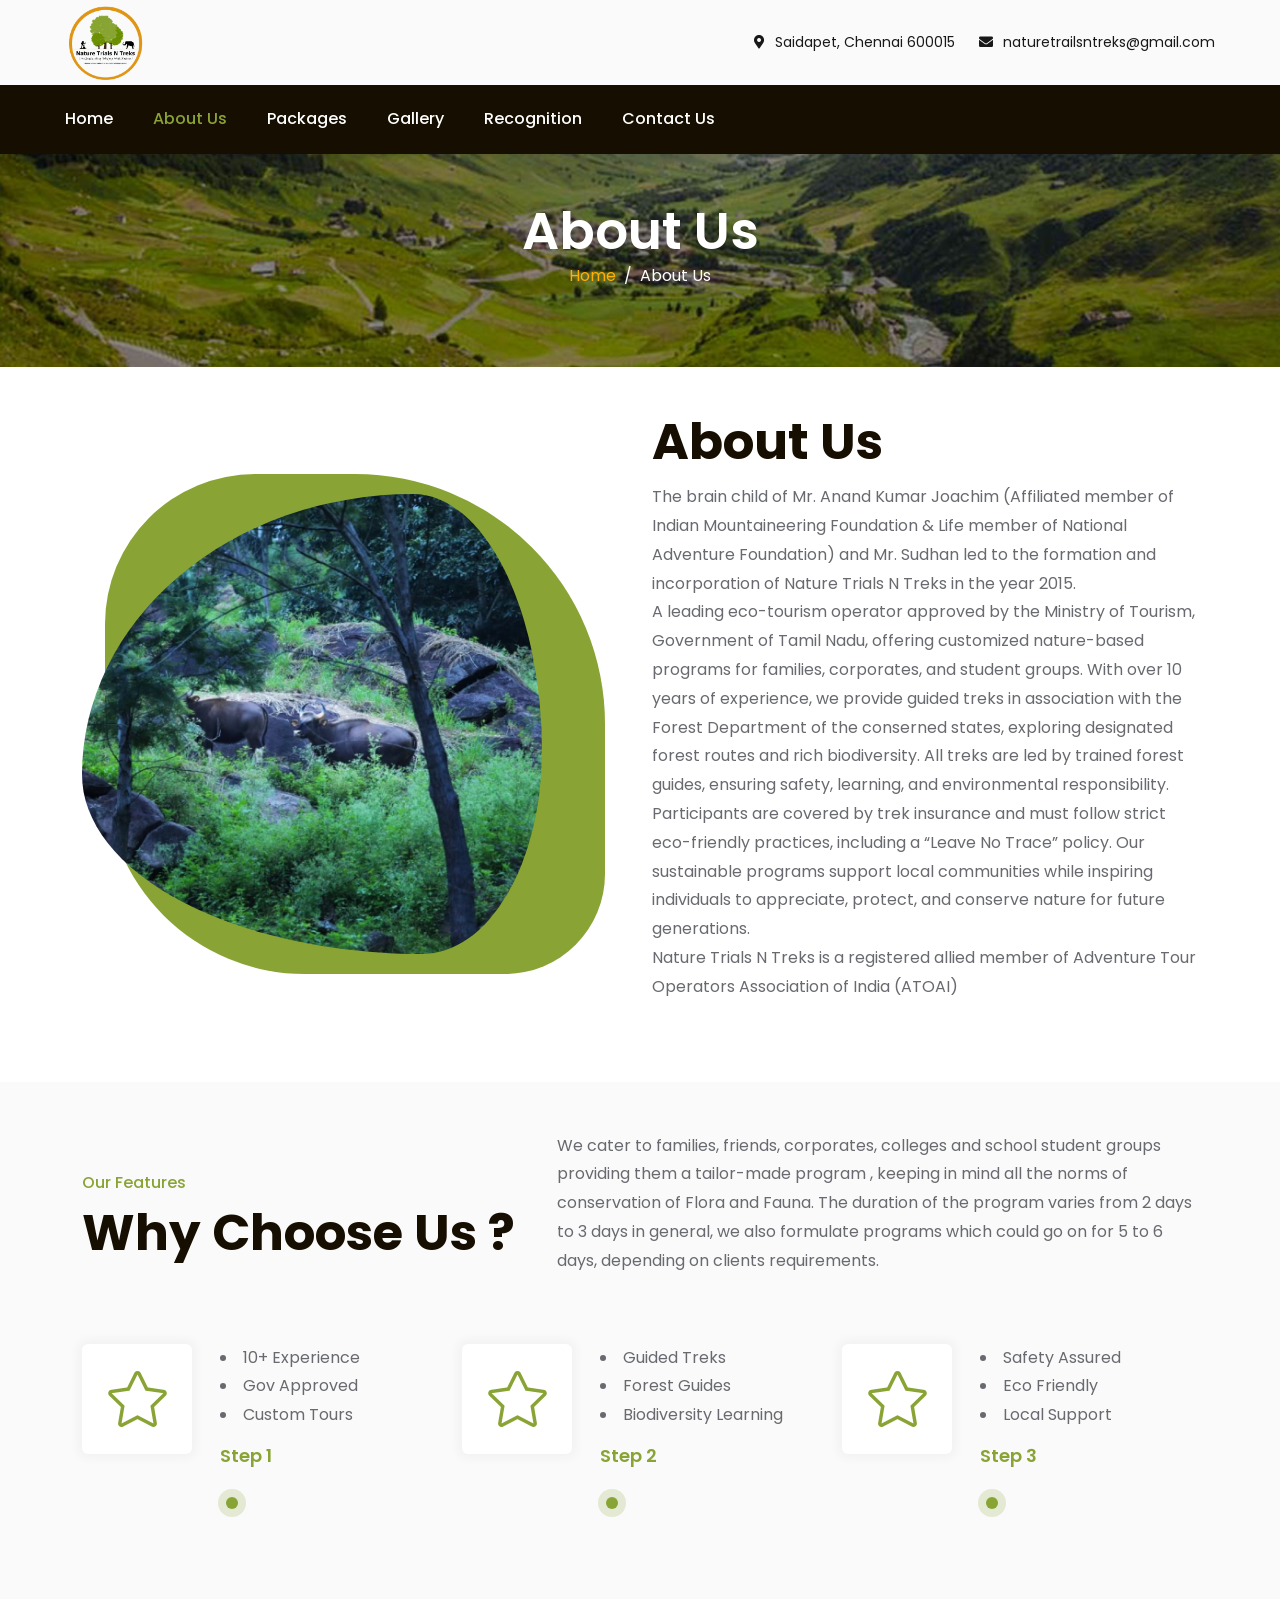
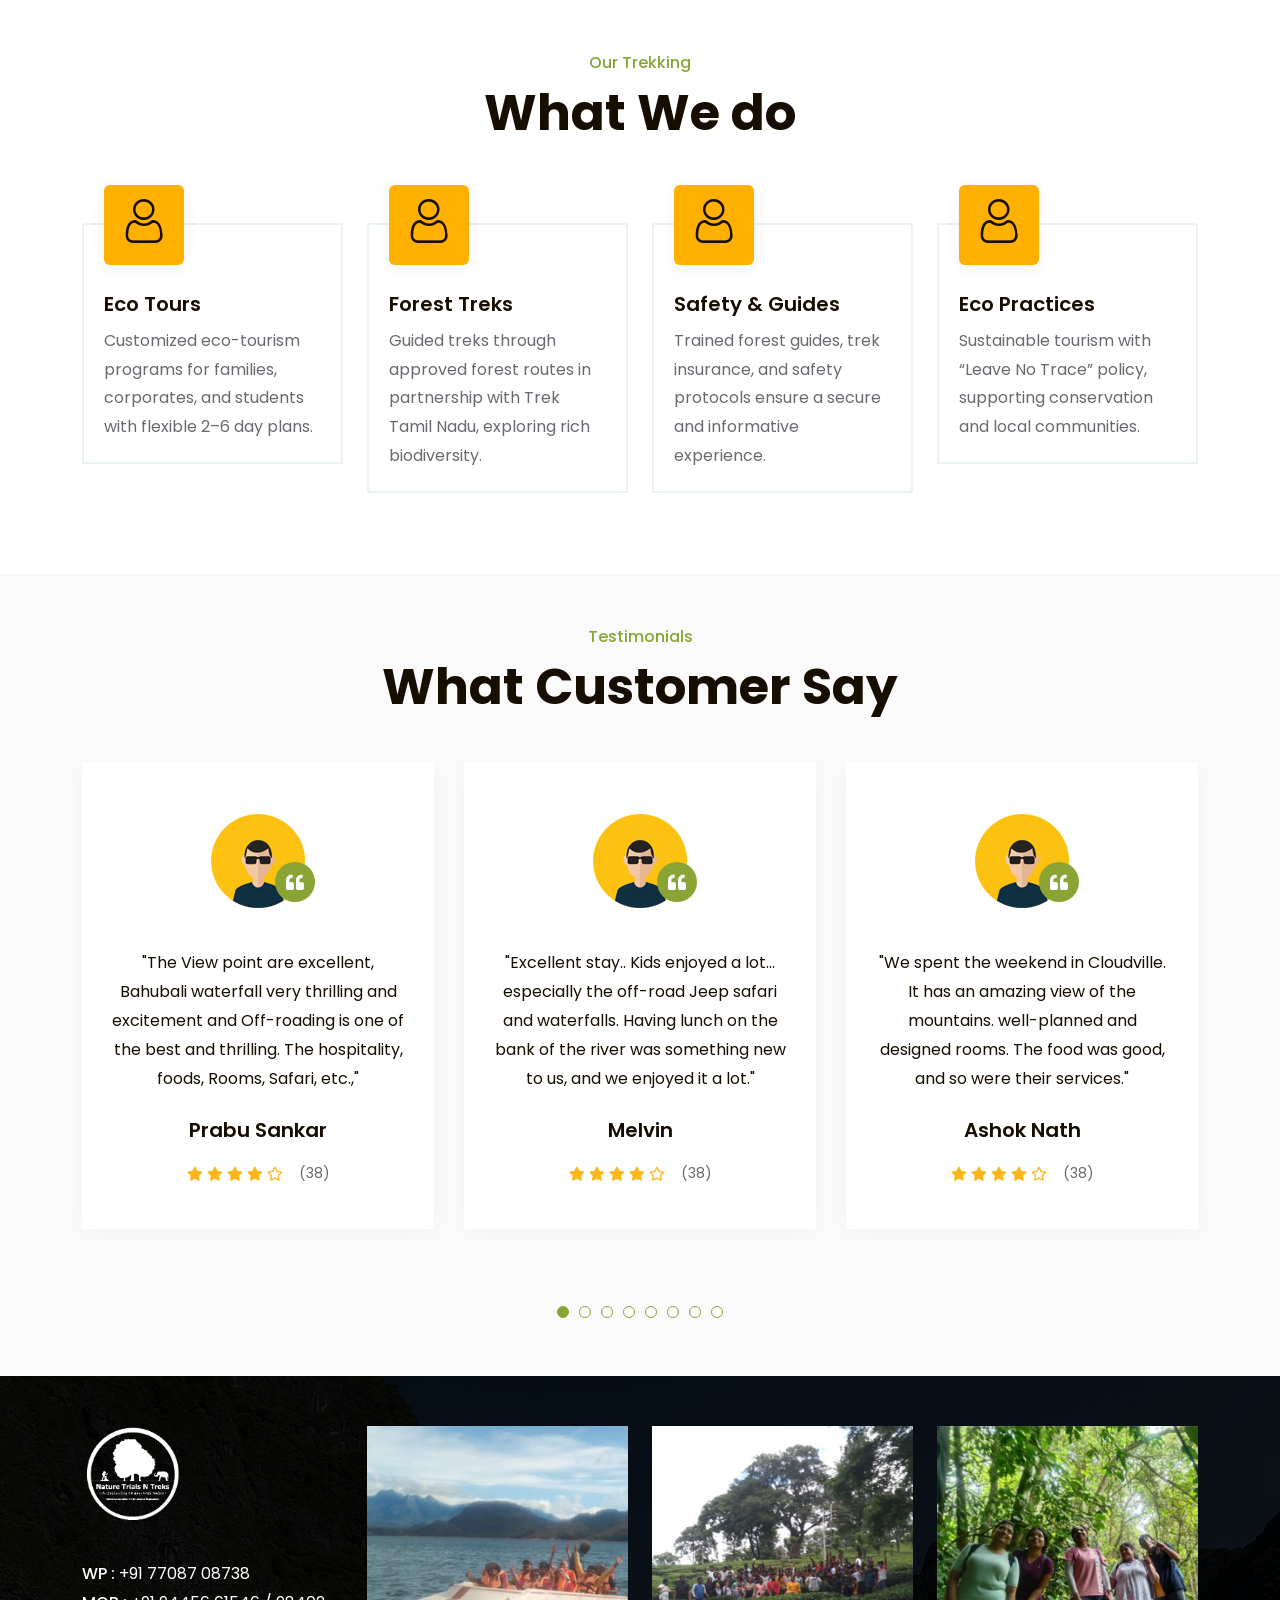
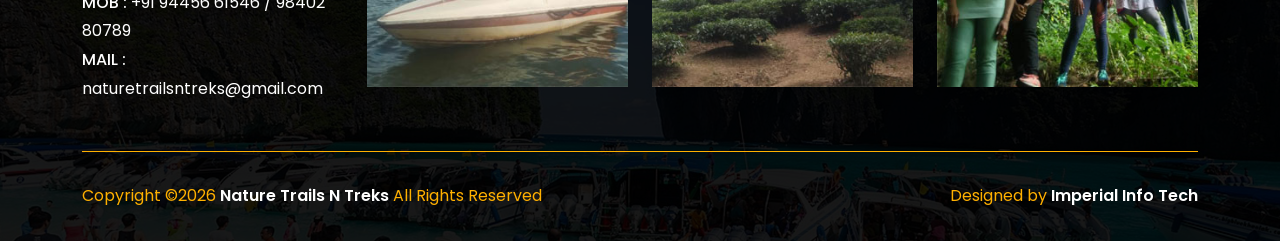
==== commit cf04d597: "refactor: update footer structure, relocate WhatsApp widget to left, and fix navigation links in pac" ====
--- a/about.html
+++ b/about.html
@@ -223,7 +223,7 @@
         <div class="col-lg-6">
           <div class="sigma_about style-9 w-100 h-100">
             <div class="sigma_about-image-wrapper">
-              <div class="sigma_about-image">
+              <div class="sigma_about-image  abouuut-imagee">
                 <img src="assets/img/about-page.jpg" alt="img">
               </div>
             </div>
@@ -232,7 +232,7 @@
         <div class="col-lg-6">
           <div class="sigma_about style-9 mt-5 mt-lg-0">
             <div class="section-title">
-              <h3 class="title mb-3">About Us:</h3>
+              <h3 class="title mb-3">About Us</h3>
             </div>
             <div class="sigma_about-content">
               <div class="row">
@@ -289,12 +289,12 @@
           </p>
           </p>
         </div>
-        <div class="pdtp"></div>
+        <!-- <div class="pdtp"></div> -->
 
       </div>
       <div class="row sigma_info-wrapper style-25">
         <div class="col-lg-4 col-md-6">
-          <div class="sigma_info style-25 d-block d-xl-flex">
+          <div class="sigma_info style-25 d-flex">
             <div class="sigma_info-title">
               <span class="sigma_info-icon">
 
@@ -314,7 +314,7 @@
           </div>
         </div>
         <div class="col-lg-4 col-md-6">
-          <div class="sigma_info style-25 d-block d-xl-flex">
+          <div class="sigma_info style-25 d-flex">
             <div class="sigma_info-title">
               <span class="sigma_info-icon">
 
@@ -334,7 +334,7 @@
           </div>
         </div>
         <div class="col-lg-4 col-md-6">
-          <div class="sigma_info style-25 d-block d-xl-flex">
+          <div class="sigma_info style-25 d-flex">
             <div class="sigma_info-title">
               <span class="sigma_info-icon">
 
@@ -725,21 +725,16 @@
           <div class="sigma_footer-copyright mt-0 mb-3 mb-sm-0">
             <p class="mb-0" style="color: #ffb000;">Copyright ©2026
               <a href="https://naturetrailsntreks.com" target="_blank"> Nature Trails N Treks</a>
-              All Rights Reserved | Designed by <a href="https://impinfo.in" target="_blank"> Imperial Info Tech</a>
+              All Rights Reserved
             </p>
           </div>
-          <ul class="sigma_footer-links">
-            <li>
-              <a href="resort-policy.html">Privacy</a>
-            </li>
-            <li>
-              <a href="terms-conditions.html">Terms</a>
-            </li>
-            <li>
-              <a href="#0">Sitemap</a>
-            </li>
-
-          </ul>
+
+          <div class="sigma_footer-copyright mt-0 mb-3 mb-sm-0">
+            <p class="mb-0" style="color: #ffb000;">Designed by
+              <a href="https://impinfo.in" target="_blank"> Imperial Info Tech</a>
+            </p>
+          </div>
+
         </div>
       </div>
     </div>
@@ -783,7 +778,7 @@
           siteName: "The Farmville",
           siteTag: " Available",
           siteLogo: "#",
-          widgetPosition: "RIGHT",
+          widgetPosition: "LEFT",
           triggerMessage: "Message Us",
           welcomeMessage: "Welcome to The Farmville. \nHow Can We help you?",
           brandColor: "#25D366",
--- a/assets/css/style.css
+++ b/assets/css/style.css
@@ -364,7 +364,7 @@
 }
 
 .section.section-padding {
-  padding: 80px 0 70px;
+  padding: 50px 0 50px;
 }
 
 .section.shape-after::after {
@@ -4372,6 +4372,17 @@
   box-shadow: none;
 }
 
+@media (max-width: 1199px) {
+  .sigma_info.style-25 {
+    display: flex !important;
+    align-items: center;
+    text-align: left;
+  }
+  .sigma_info.style-25 .sigma_info-description {
+    margin-top: 0 !important;
+  }
+}
+
 .sigma_info.style-25 .sigma_info-title {
   margin-bottom: 0;
   align-items: flex-start;
@@ -14966,6 +14977,7 @@
   color: var(--thm-secondary);
   font-weight: 500;
   line-height: 1.3;
+  text-align: center;
 }
 
 .sigma_counter i {
@@ -19012,19 +19024,15 @@
     padding: 0px;
   }
 
-  .pdbt1 {
-
-    padding-bottom: 40px;
-  }
 
   .pdbt2 {
 
-    padding-bottom: 50px;
+    padding-bottom: 30px;
   }
 
   .pdtp1 {
 
-    padding-top: 50px;
+    padding-top: 30px;
   }
 
   .sigma_footer.style-5 .sigma_footer-bottom {
@@ -19101,10 +19109,79 @@
 
 .forest-list li {
   margin-bottom: 8px;
+}
+
+.forest-list-columns {
+  column-count: 3;
+  column-gap: 30px;
+}
+
+@media (max-width: 991px) {
+  .forest-list-columns {
+    column-count: 2;
+    column-gap: 20px;
+  }
+}
+
+@media (max-width: 575px) {
+  .forest-list-columns {
+    column-count: 1;
+    column-gap: 0;
+    padding: 15px !important;
+  }
 }
 
 .sigma_post-details-inner .entry-content .row .col-md-4 {
   
   padding-left: 5px;
   padding-right: 5px;
+}
+
+.packagee-padd{
+    padding: 30px 0px 70px !important;
+
+  }
+
+.we-offer-padding{
+  padding-bottom: 40px !important;
+}
+
+.things-we-do-padding{
+  padding-top: 50px !important;
+  padding-bottom: 40px !important;
+}
+
+@media(max-width:500px){
+  h2{
+    font-size: 25px;
+  }
+  h1{
+    font-size: 27px;
+  }
+}
+
+@media(max-width:767px){
+  .abouuut-imagee{
+    width: 100% !important;
+    height: auto !important;
+  }
+  .section-title .title{
+    font-size: 30px;
+  }
+  p{
+    text-align: justify ;
+  }
+  .main-pointss{
+    padding: 40px 0px !important;
+  }
+  footer{
+    text-align: center;
+  }
+  footer p{
+    text-align: center;
+  }
+  .sigma_about.style-9 .sigma_about-image img{
+    width: 100%;
+    height: auto;
+  }
 }
--- a/assets/css/style.css
+++ b/assets/css/style.css
@@ -364,7 +364,7 @@
 }
 
 .section.section-padding {
-  padding: 80px 0 70px;
+  padding: 50px 0 50px;
 }
 
 .section.shape-after::after {
@@ -4372,6 +4372,17 @@
   box-shadow: none;
 }
 
+@media (max-width: 1199px) {
+  .sigma_info.style-25 {
+    display: flex !important;
+    align-items: center;
+    text-align: left;
+  }
+  .sigma_info.style-25 .sigma_info-description {
+    margin-top: 0 !important;
+  }
+}
+
 .sigma_info.style-25 .sigma_info-title {
   margin-bottom: 0;
   align-items: flex-start;
@@ -14966,6 +14977,7 @@
   color: var(--thm-secondary);
   font-weight: 500;
   line-height: 1.3;
+  text-align: center;
 }
 
 .sigma_counter i {
@@ -19012,19 +19024,15 @@
     padding: 0px;
   }
 
-  .pdbt1 {
-
-    padding-bottom: 40px;
-  }
 
   .pdbt2 {
 
-    padding-bottom: 50px;
+    padding-bottom: 30px;
   }
 
   .pdtp1 {
 
-    padding-top: 50px;
+    padding-top: 30px;
   }
 
   .sigma_footer.style-5 .sigma_footer-bottom {
@@ -19101,10 +19109,79 @@
 
 .forest-list li {
   margin-bottom: 8px;
+}
+
+.forest-list-columns {
+  column-count: 3;
+  column-gap: 30px;
+}
+
+@media (max-width: 991px) {
+  .forest-list-columns {
+    column-count: 2;
+    column-gap: 20px;
+  }
+}
+
+@media (max-width: 575px) {
+  .forest-list-columns {
+    column-count: 1;
+    column-gap: 0;
+    padding: 15px !important;
+  }
 }
 
 .sigma_post-details-inner .entry-content .row .col-md-4 {
   
   padding-left: 5px;
   padding-right: 5px;
+}
+
+.packagee-padd{
+    padding: 30px 0px 70px !important;
+
+  }
+
+.we-offer-padding{
+  padding-bottom: 40px !important;
+}
+
+.things-we-do-padding{
+  padding-top: 50px !important;
+  padding-bottom: 40px !important;
+}
+
+@media(max-width:500px){
+  h2{
+    font-size: 25px;
+  }
+  h1{
+    font-size: 27px;
+  }
+}
+
+@media(max-width:767px){
+  .abouuut-imagee{
+    width: 100% !important;
+    height: auto !important;
+  }
+  .section-title .title{
+    font-size: 30px;
+  }
+  p{
+    text-align: justify ;
+  }
+  .main-pointss{
+    padding: 40px 0px !important;
+  }
+  footer{
+    text-align: center;
+  }
+  footer p{
+    text-align: center;
+  }
+  .sigma_about.style-9 .sigma_about-image img{
+    width: 100%;
+    height: auto;
+  }
 }
